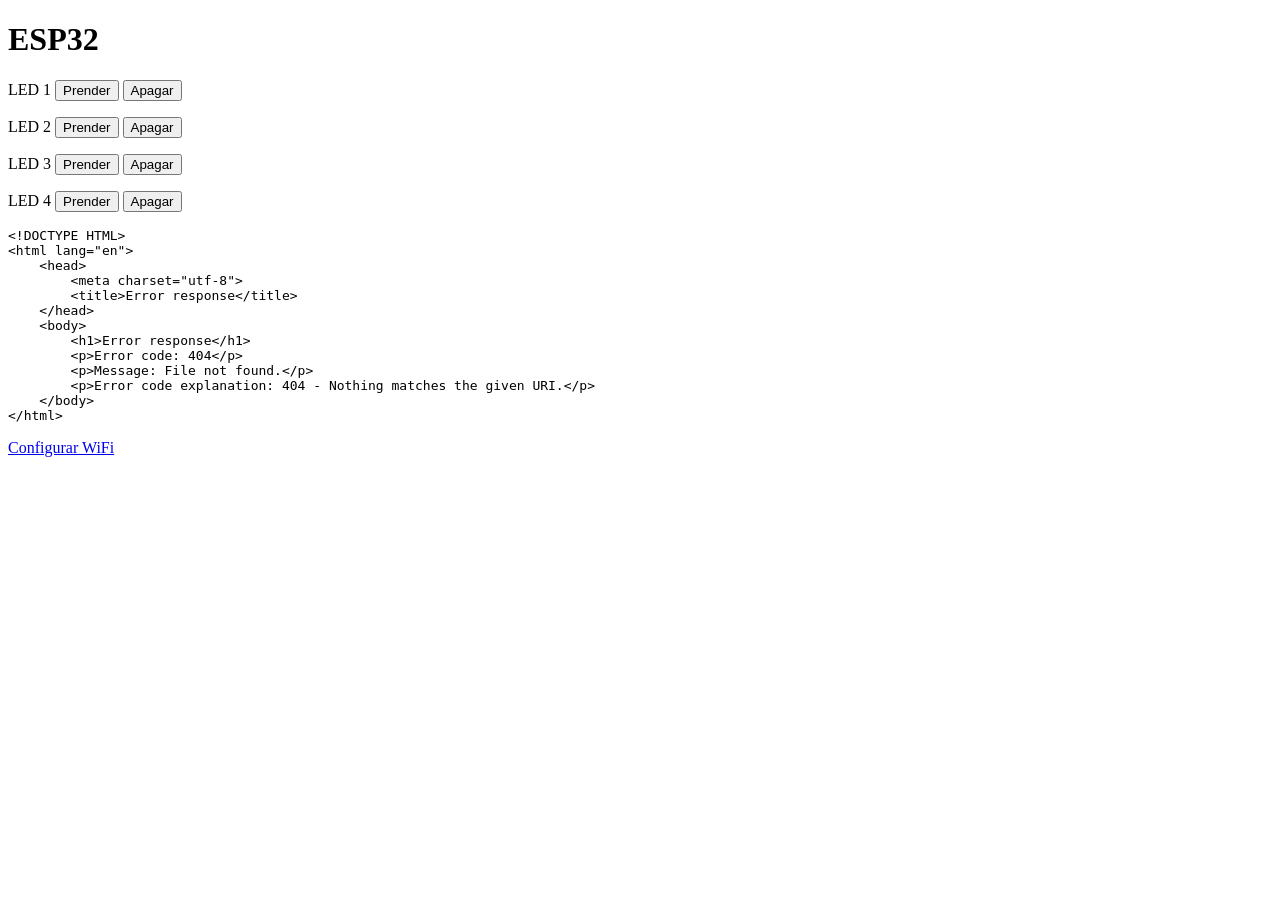
==== www/index.html @ c2b7cbad "Simplificar el sistema: librerias finitas y todo el programa en main.c - Se eliminan variables, sist" ====
<!DOCTYPE html>
<html>
<head>
<meta charset="utf-8">
<meta name="viewport" content="width=device-width">
<title>ESP32</title>
</head>
<body>
<h1>ESP32</h1>

<p>LED 1 <button onclick="led(1, 1)">Prender</button> <button onclick="led(1, 0)">Apagar</button></p>
<p>LED 2 <button onclick="led(2, 1)">Prender</button> <button onclick="led(2, 0)">Apagar</button></p>
<p>LED 3 <button onclick="led(3, 1)">Prender</button> <button onclick="led(3, 0)">Apagar</button></p>
<p>LED 4 <button onclick="led(4, 1)">Prender</button> <button onclick="led(4, 0)">Apagar</button></p>

<pre id="estado">...</pre>

<p><a href="/wifi.html">Configurar WiFi</a></p>

<script>
// Pide /led?n=..&v=.. y despues refresca el estado
function led(n, v) {
  fetch('/led?n=' + n + '&v=' + v).then(actualizar);
}

// Pide /estado y lo muestra tal cual
function actualizar() {
  fetch('/estado')
    .then(r => r.text())
    .then(t => document.getElementById('estado').textContent = t)
    .catch(() => document.getElementById('estado').textContent = 'Sin conexion');
}

actualizar();
setInterval(actualizar, 1000);   // cada 1 s
</script>
</body>
</html>
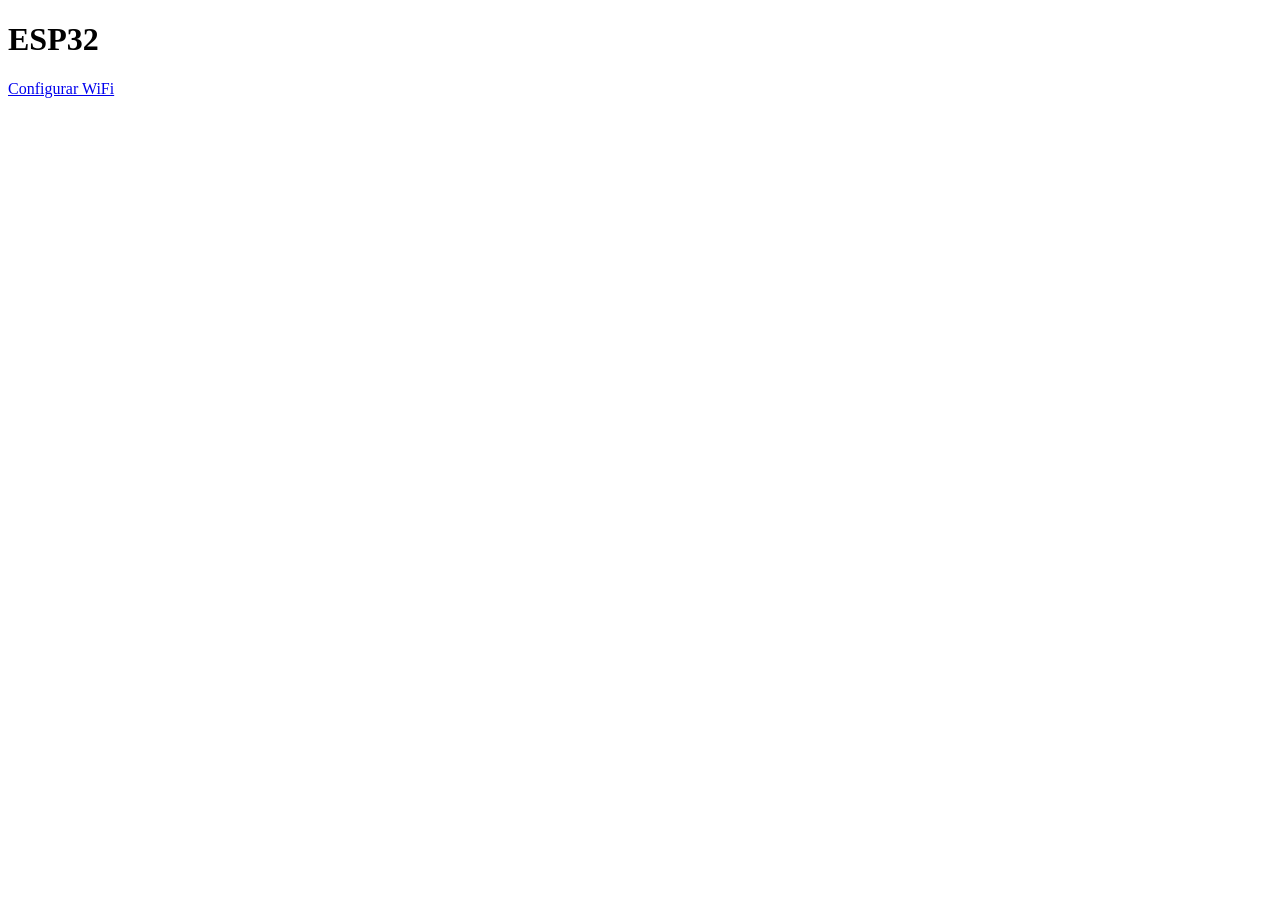
==== commit a375e516: "Plantilla con todos los modulos, UNER, NVS y ejemplos para el parcial - main.c: consola UART y clien" ====
--- a/www/index.html
+++ b/www/index.html
@@ -1,38 +1,23 @@
 <!DOCTYPE html>
 <html>
 <head>
-<meta charset="utf-8">
-<meta name="viewport" content="width=device-width">
-<title>ESP32</title>
+<meta charset="utf-8">                                    <!-- acentos y simbolos bien -->
+<meta name="viewport" content="width=device-width">       <!-- que se vea bien en el celular -->
+<title>ESP32</title>                                      <!-- texto de la pestania -->
 </head>
 <body>
 <h1>ESP32</h1>
 
-<p>LED 1 <button onclick="led(1, 1)">Prender</button> <button onclick="led(1, 0)">Apagar</button></p>
-<p>LED 2 <button onclick="led(2, 1)">Prender</button> <button onclick="led(2, 0)">Apagar</button></p>
-<p>LED 3 <button onclick="led(3, 1)">Prender</button> <button onclick="led(3, 0)">Apagar</button></p>
-<p>LED 4 <button onclick="led(4, 1)">Prender</button> <button onclick="led(4, 0)">Apagar</button></p>
-
-<pre id="estado">...</pre>
+<!-- Lo tuyo va aca -->
 
 <p><a href="/wifi.html">Configurar WiFi</a></p>
 
 <script>
-// Pide /led?n=..&v=.. y despues refresca el estado
-function led(n, v) {
-  fetch('/led?n=' + n + '&v=' + v).then(actualizar);
-}
-
-// Pide /estado y lo muestra tal cual
-function actualizar() {
-  fetch('/estado')
-    .then(r => r.text())
-    .then(t => document.getElementById('estado').textContent = t)
-    .catch(() => document.getElementById('estado').textContent = 'Sin conexion');
-}
-
-actualizar();
-setInterval(actualizar, 1000);   // cada 1 s
+// Tu JavaScript va aca. Para hablar con un handler de main.c:
+//   fetch('/direccion')                      pide algo (GET)
+//     .then(r => r.json())                   la respuesta como JSON
+//     .then(d => ...);                       hacer algo con ella (d.campo)
+// Para mandar JSON (POST): ver enviar() en GUIA.md, seccion 5.
 </script>
 </body>
 </html>
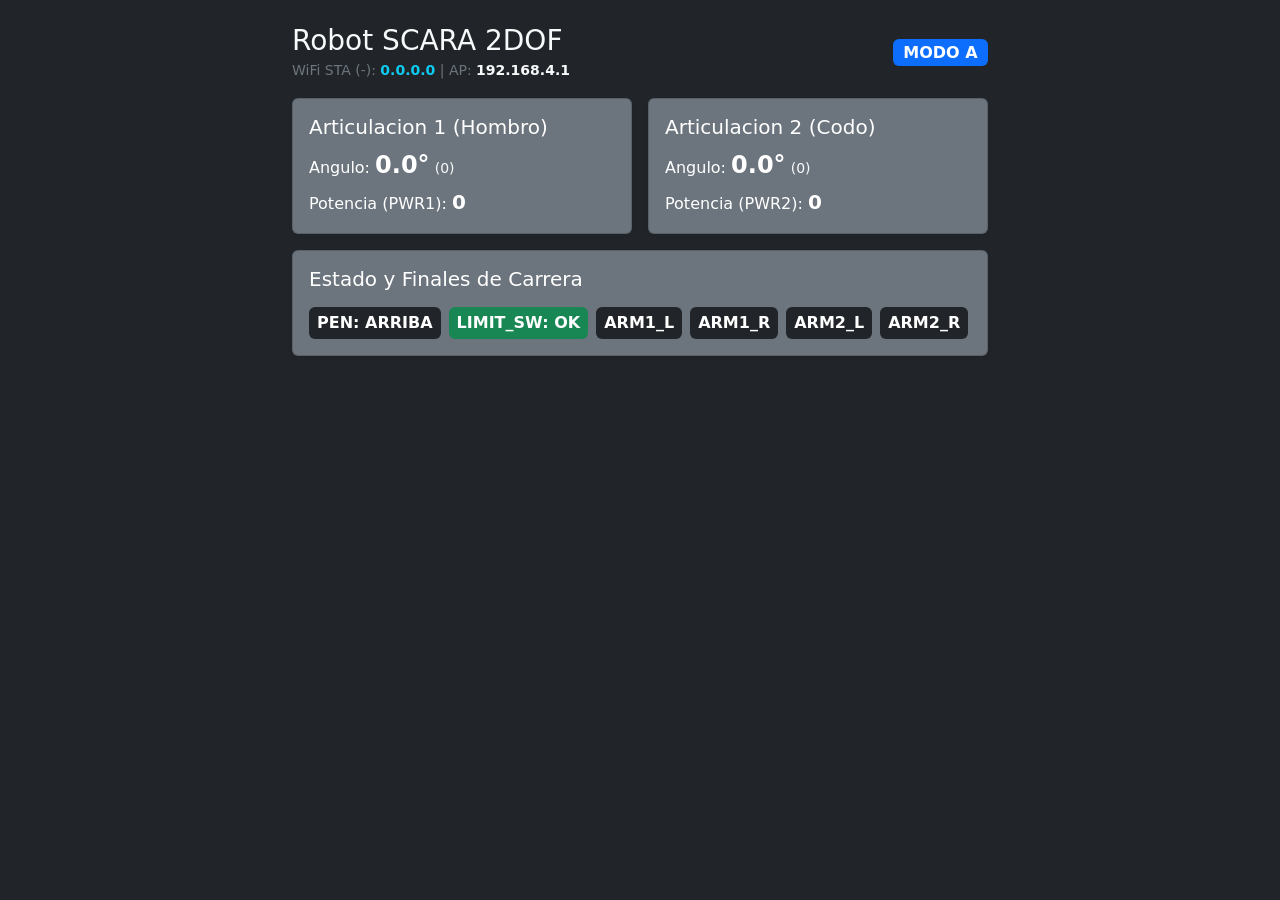
==== commit 3a8ded9b: "Implementacion completa firmware SCARA 2DOF: Modos A/B, UNER, Web REST y telemetria SCADA" ====
--- a/www/index.html
+++ b/www/index.html
@@ -1,23 +1,82 @@
 <!DOCTYPE html>
-<html>
+<html lang="es">
 <head>
-<meta charset="utf-8">                                    <!-- acentos y simbolos bien -->
-<meta name="viewport" content="width=device-width">       <!-- que se vea bien en el celular -->
-<title>ESP32</title>                                      <!-- texto de la pestania -->
+<meta charset="utf-8">
+<meta name="viewport" content="width=device-width, initial-scale=1">
+<title>SCARA ESP32 - Telemetria</title>
+<link href="https://cdn.jsdelivr.net/npm/bootstrap@5.3.3/dist/css/bootstrap.min.css" rel="stylesheet">
 </head>
-<body>
-<h1>ESP32</h1>
-
-<!-- Lo tuyo va aca -->
-
-<p><a href="/wifi.html">Configurar WiFi</a></p>
-
+<body class="bg-dark text-light">
+<div class="container py-4" style="max-width: 720px;">
+	<div class="d-flex justify-content-between align-items-center mb-3">
+		<div>
+			<h3 class="mb-0">Robot SCARA 2DOF</h3>
+			<small class="text-secondary">WiFi STA (<span id="ssid">-</span>): <strong id="ip" class="text-info">0.0.0.0</strong> | AP: <strong class="text-light">192.168.4.1</strong></small>
+		</div>
+		<span id="modo" class="badge bg-primary fs-6">MODO A</span>
+	</div>
+	<div class="row g-3 mb-3">
+		<div class="col-md-6">
+			<div class="card bg-secondary text-white shadow-sm">
+				<div class="card-body">
+					<h5 class="card-title">Articulacion 1 (Hombro)</h5>
+					<p class="mb-1">Angulo: <strong id="ang1" class="fs-4">0.0&deg;</strong> <small id="adc1" class="text-light">(0)</small></p>
+					<p class="mb-0">Potencia (PWR1): <strong id="pwr1" class="fs-5">0</strong></p>
+				</div>
+			</div>
+		</div>
+		<div class="col-md-6">
+			<div class="card bg-secondary text-white shadow-sm">
+				<div class="card-body">
+					<h5 class="card-title">Articulacion 2 (Codo)</h5>
+					<p class="mb-1">Angulo: <strong id="ang2" class="fs-4">0.0&deg;</strong> <small id="adc2" class="text-light">(0)</small></p>
+					<p class="mb-0">Potencia (PWR2): <strong id="pwr2" class="fs-5">0</strong></p>
+				</div>
+			</div>
+		</div>
+	</div>
+	<div class="card bg-secondary text-white shadow-sm">
+		<div class="card-body">
+			<h5 class="card-title mb-3">Estado y Finales de Carrera</h5>
+			<div class="d-flex flex-wrap gap-2">
+				<span id="pen" class="badge bg-dark p-2 fs-6">PEN: ARRIBA</span>
+				<span id="lim" class="badge bg-success p-2 fs-6">LIMIT_SW: OK</span>
+				<span id="a1l" class="badge bg-dark p-2 fs-6">ARM1_L</span>
+				<span id="a1r" class="badge bg-dark p-2 fs-6">ARM1_R</span>
+				<span id="a2l" class="badge bg-dark p-2 fs-6">ARM2_L</span>
+				<span id="a2r" class="badge bg-dark p-2 fs-6">ARM2_R</span>
+			</div>
+		</div>
+	</div>
+</div>
 <script>
-// Tu JavaScript va aca. Para hablar con un handler de main.c:
-//   fetch('/direccion')                      pide algo (GET)
-//     .then(r => r.json())                   la respuesta como JSON
-//     .then(d => ...);                       hacer algo con ella (d.campo)
-// Para mandar JSON (POST): ver enviar() en GUIA.md, seccion 5.
+function actualizar(){
+	fetch('/estado').then(r => r.json()).then(d => {
+		document.getElementById('ang1').innerHTML = d.ang1.toFixed(1) + '&deg;';
+		document.getElementById('ang2').innerHTML = d.ang2.toFixed(1) + '&deg;';
+		document.getElementById('adc1').textContent = '(' + d.adc1 + ')';
+		document.getElementById('adc2').textContent = '(' + d.adc2 + ')';
+		document.getElementById('pwr1').textContent = d.pwr1;
+		document.getElementById('pwr2').textContent = d.pwr2;
+		document.getElementById('ssid').textContent = d.ssid;
+		document.getElementById('ip').textContent = d.ip;
+		document.getElementById('modo').textContent = 'MODO ' + d.modo;
+		document.getElementById('modo').className = 'badge fs-6 ' + (d.modo === 'A' ? 'bg-primary' : 'bg-warning text-dark');
+		const st = d.state;
+		const pen = (st & 1) !== 0;
+		const lim = (st & 2) !== 0;
+		document.getElementById('pen').textContent = pen ? 'PEN: ABAJO' : 'PEN: ARRIBA';
+		document.getElementById('pen').className = 'badge p-2 fs-6 ' + (pen ? 'bg-info text-dark' : 'bg-dark');
+		document.getElementById('lim').textContent = lim ? 'LIMIT_SW: ACTIVO' : 'LIMIT_SW: OK';
+		document.getElementById('lim').className = 'badge p-2 fs-6 ' + (lim ? 'bg-danger' : 'bg-success');
+		const topes = [['a1l', 4], ['a1r', 8], ['a2l', 16], ['a2r', 32]];
+		topes.forEach(([id, bit]) => {
+			document.getElementById(id).className = 'badge p-2 fs-6 ' + ((st & bit) ? 'bg-danger' : 'bg-dark');
+		});
+	}).catch(() => {});
+}
+setInterval(actualizar, 250);
+actualizar();
 </script>
 </body>
 </html>
